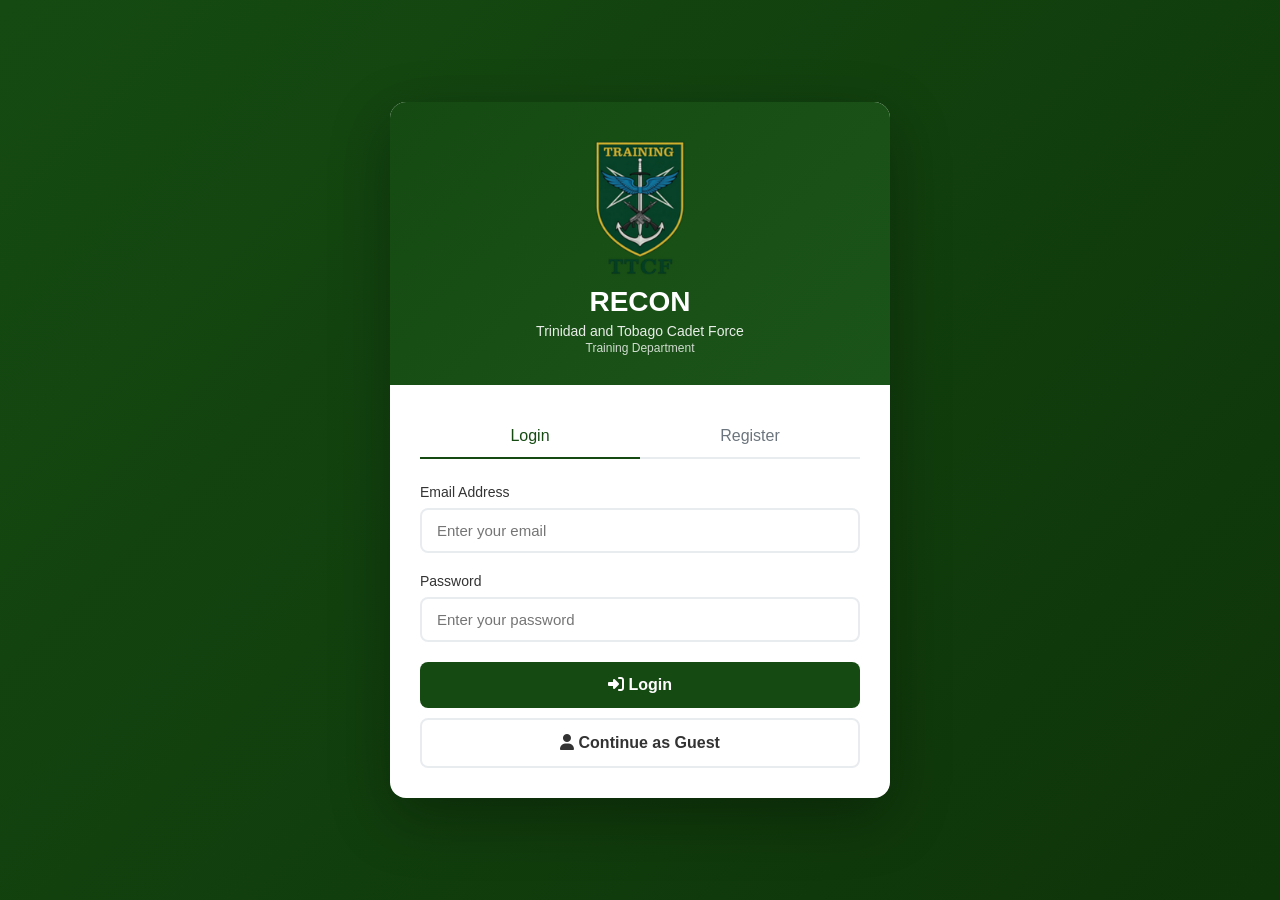
==== login.html @ ab25f3e5 "Add files via upload" ====
<!DOCTYPE html>
<html>
<head>
  <meta charset="UTF-8">
  <meta name="viewport" content="width=device-width, initial-scale=1.0">
  <title>RECON - Login</title>
  <link rel="stylesheet" href="https://cdnjs.cloudflare.com/ajax/libs/font-awesome/6.4.0/css/all.min.css">
  <style>
    * { box-sizing: border-box; margin: 0; padding: 0; }
    
    body {
      font-family: -apple-system, BlinkMacSystemFont, 'Segoe UI', Roboto, sans-serif;
      background: linear-gradient(135deg, #154b12 0%, #0e3409 100%);
      min-height: 100vh;
      display: flex;
      align-items: center;
      justify-content: center;
      padding: 20px;
    }
    
    .login-container {
      background: white;
      border-radius: 16px;
      box-shadow: 0 20px 60px rgba(0,0,0,0.3);
      width: 100%;
      max-width: 500px;
      overflow: hidden;
      max-height: 90vh;
      overflow-y: auto;
    }
    
    .login-header {
      background: linear-gradient(135deg, #154b12 0%, #1b5418 100%);
      color: white;
      padding: 30px;
      text-align: center;
    }
    .login-header h1 { font-size: 28px; margin-bottom: 5px; }
    .login-header p { opacity: 0.9; font-size: 14px; }
    .login-header p.sub-label { font-size: 12px; opacity: 0.8; margin-top: 2px; }
    
    .login-body { padding: 30px; }
    
    .tabs {
      display: flex;
      margin-bottom: 25px;
      border-bottom: 2px solid #e9ecef;
    }
    .tab {
      flex: 1;
      padding: 12px;
      text-align: center;
      cursor: pointer;
      font-weight: 500;
      color: #6c757d;
      border-bottom: 2px solid transparent;
      margin-bottom: -2px;
      transition: all 0.2s;
    }
    .tab:hover { color: #154b12; }
    .tab.active { color: #154b12; border-bottom-color: #154b12; }
    
    .form-panel { display: none; }
    .form-panel.active { display: block; }
    
    .form-group { margin-bottom: 20px; }
    .form-group label { display: block; margin-bottom: 8px; font-weight: 500; color: #333; font-size: 14px; }
    .form-control {
      width: 100%;
      padding: 12px 15px;
      border: 2px solid #e9ecef;
      border-radius: 8px;
      font-size: 15px;
      transition: border-color 0.2s;
    }
    .form-control:focus { outline: none; border-color: #154b12; }
    textarea.form-control { resize: vertical; min-height: 60px; }
    
    .form-row { display: grid; grid-template-columns: 1fr 1fr; gap: 15px; }
    
    .form-section-title {
      font-size: 14px;
      font-weight: 600;
      color: #154b12;
      margin: 20px 0 15px 0;
      padding-bottom: 8px;
      border-bottom: 2px solid #e9ecef;
      display: flex;
      align-items: center;
      gap: 8px;
    }
    .form-section-title:first-of-type { margin-top: 0; }
    .form-section-title i { font-size: 16px; }
    
    .form-note {
      font-size: 12px;
      color: #666;
      margin-top: 15px;
      text-align: center;
      display: flex;
      align-items: center;
      justify-content: center;
      gap: 6px;
    }
    .form-note i { color: #154b12; }
    
    .btn {
      width: 100%;
      padding: 14px;
      border: none;
      border-radius: 8px;
      font-size: 16px;
      font-weight: 600;
      cursor: pointer;
      transition: all 0.2s;
    }
    .btn-primary { background: #154b12; color: white; }
    .btn-primary:hover { background: #0e3409; }
    .btn-outline { background: transparent; border: 2px solid #e9ecef; color: #333; margin-top: 10px; }
    .btn-outline:hover { background: #f8f9fa; }
    
    .message {
      padding: 12px;
      border-radius: 8px;
      margin-bottom: 20px;
      display: none;
    }
    .message.show { display: block; }
    .message.error { background: #f8d7da; color: #721c24; }
    .message.success { background: #d4edda; color: #0e3409; }
    
    .loading {
      display: none;
      text-align: center;
      padding: 20px;
    }
    .loading.show { display: block; }
    .spinner {
      width: 40px; height: 40px;
      border: 3px solid #e9ecef;
      border-top-color: #154b12;
      border-radius: 50%;
      animation: spin 1s linear infinite;
      margin: 0 auto 10px;
    }
    @keyframes spin { to { transform: rotate(360deg); } }
    
    .back-link {
      text-align: center;
      margin-top: 20px;
      padding-top: 20px;
      border-top: 1px solid #e9ecef;
    }
    .back-link a {
      color: #154b12;
      text-decoration: none;
      font-weight: 500;
    }
    .back-link a:hover { text-decoration: underline; }
  
    .modal-overlay {
      position: fixed;
      top: 0;
      left: 0;
      right: 0;
      bottom: 0;
      background: rgba(0,0,0,0.5);
      display: flex;
      align-items: center;
      justify-content: center;
      z-index: 1000;
    }
    .modal {
      background: white;
      border-radius: 12px;
      box-shadow: 0 10px 40px rgba(0,0,0,0.3);
      overflow: hidden;
    }
    </style>
  <meta name="theme-color" content="#154b12">
  <link rel="manifest" href="manifest.webmanifest">
  <link rel="apple-touch-icon" href="img/apple-touch-icon.png">
  <script src="js/config.js"></script>
  <script src="js/api.js"></script>
</head>
<body>
  <div class="login-container">
    <div class="login-header">
      <img src="img/icon-192.png" alt="TTCF Training" style="width: 150px; height: auto; margin-bottom: 0;">
      <h1>RECON</h1>
      <p>Trinidad and Tobago Cadet Force</p>
      <p class="sub-label">Training Department</p>
    </div>
    
    <div class="login-body">
      <div class="tabs">
        <div class="tab active" onclick="showTab('login')">Login</div>
        <div class="tab" onclick="showTab('register')">Register</div>
      </div>
      
      <div id="message" class="message"></div>
      
      <div id="loading" class="loading">
        <div class="spinner"></div>
        <p>Please wait...</p>
      </div>
      
      <!-- Login Form -->
      <div id="loginPanel" class="form-panel active">
        <form id="loginForm" onsubmit="handleLogin(event)" autocomplete="off">
          <div class="form-group">
            <label>Email Address</label>
            <input type="email" id="loginEmail" class="form-control" required placeholder="Enter your email" autocomplete="off" name="login-email-field">
          </div>
          <div class="form-group">
            <label>Password</label>
            <input type="password" id="loginPassword" class="form-control" required placeholder="Enter your password" autocomplete="new-password" name="login-password-field">
          </div>
          <button type="submit" class="btn btn-primary">
            <i class="fas fa-sign-in-alt"></i> Login
          </button>
        </form>
      </div>
      
      <!-- Register Form -->
      <div id="registerPanel" class="form-panel">
        <form id="registerForm" onsubmit="handleRegister(event)" autocomplete="off">
          <p class="form-section-title"><i class="fas fa-user"></i> Personal Information</p>
          <div class="form-row">
            <div class="form-group">
              <label>First Name *</label>
              <input type="text" id="regFirstName" class="form-control" required>
            </div>
            <div class="form-group">
              <label>Surname *</label>
              <input type="text" id="regLastName" class="form-control" required>
            </div>
          </div>
          
          <p class="form-section-title"><i class="fas fa-id-card"></i> Cadet Information</p>
          <div class="form-row">
            <div class="form-group">
              <label>Regimental Number *</label>
              <input type="text" id="regRegimentalNumber" class="form-control" required placeholder="e.g., 12345">
            </div>
            <div class="form-group">
              <label>Rank</label>
              <select id="regRank" class="form-control">
                <option value="Recruit">Recruit</option>
                <optgroup label="Infantry Ranks">
                  <option value="Cadet">Cadet</option>
                  <option value="Lance Corporal">Lance Corporal</option>
                  <option value="Corporal">Corporal</option>
                  <option value="Sergeant">Sergeant</option>
                  <option value="Staff Sergeant">Staff Sergeant</option>
                  <option value="Warrant Officer II">Warrant Officer II</option>
                  <option value="Warrant Officer I">Warrant Officer I</option>
                  <option value="Under Officer">Under Officer</option>
                </optgroup>
                <optgroup label="Naval Ranks">
                  <option value="AB">AB</option>
                  <option value="AR">AR</option>
                  <option value="LS">LS</option>
                  <option value="LR">LR</option>
                  <option value="Chief Petty Officer">Chief Petty Officer</option>
                  <option value="Fleet Chief Petty Officer">Fleet Chief Petty Officer</option>
                  <option value="Midshipman">Midshipman</option>
                  <option value="Sub Lt">Sub Lt</option>
                  <option value="Lt Commander">Lt Commander</option>
                  <option value="Commander">Commander</option>
                </optgroup>
                <optgroup label="Aviation Ranks">
                  <option value="SAC">SAC</option>
                  <option value="Flight Sergeant">Flight Sergeant</option>
                  <option value="Pilot Officer">Pilot Officer</option>
                  <option value="Flying Officer">Flying Officer</option>
                  <option value="Flight Lieutenant">Flight Lieutenant</option>
                </optgroup>
                <optgroup label="Officer Ranks">
                  <option value="2Lt">2Lt</option>
                  <option value="Lt">Lt</option>
                  <option value="Capt">Capt</option>
                  <option value="Maj">Maj</option>
                  <option value="Lt Col">Lt Col</option>
                  <option value="Col">Col</option>
                </optgroup>
              </select>
            </div>
          </div>
          <div class="form-row">
            <div class="form-group">
              <label>Battalion *</label>
              <select id="regBattalion" class="form-control" required>
                <option value="">Select Battalion...</option>
                <option value="1TTCF">1TTCF</option>
                <option value="2TTCF">2TTCF</option>
                <option value="3TTCF">3TTCF</option>
                <option value="4TTCF">4TTCF</option>
                <option value="5TTCF">5TTCF</option>
                <option value="6TTCF">6TTCF</option>
                <option value="MTTCF">MTTCF</option>
                <option value="SSB">SSB</option>
                <option value="FHQ">FHQ</option>
              </select>
            </div>
            <div class="form-group">
              <label>Unit/School *</label>
              <input type="text" id="regUnit" class="form-control" required placeholder="Your school/unit name">
            </div>
          </div>
          <div class="form-group">
            <label>Platoon</label>
            <input type="text" id="regPlatoon" class="form-control" placeholder="e.g., Alpha">
          </div>
          
          <p class="form-section-title"><i class="fas fa-envelope"></i> Contact Information</p>
          <div class="form-group">
            <label>Email Address *</label>
            <input type="email" id="regEmail" class="form-control" required>
          </div>
          <div class="form-group">
            <label>Contact Number *</label>
            <input type="tel" id="regContactNumber" class="form-control" required placeholder="e.g., 868-123-4567">
          </div>
          
          <p class="form-section-title"><i class="fas fa-lock"></i> Account Security</p>
          <div class="form-group">
            <label>Password *</label>
            <input type="password" id="regPassword" class="form-control" required minlength="8">
          </div>
          <div class="form-group">
            <label>Confirm Password *</label>
            <input type="password" id="regConfirmPassword" class="form-control" required>
          </div>
          <button type="submit" class="btn btn-primary">
            <i class="fas fa-user-plus"></i> Submit Registration
          </button>
          <p class="form-note"><i class="fas fa-info-circle"></i> Your registration will be reviewed by an administrator before access is granted.</p>
        </form>
      </div>
      
      <button class="btn btn-outline" onclick="continueAsGuest()">
        <i class="fas fa-user"></i> Continue as Guest
      </button>
      
      
    </div>
  </div>
  
  <script>
    var pendingToken = null, pendingUser = null;
    window.addEventListener('DOMContentLoaded', function() {
      var q = new URLSearchParams(location.search);
      if (q.get('expired')) showMessage('Your session expired. Please sign in again.', 'error');
      if (q.get('change')) showMessage('Please sign in to set a new password.', 'error');
      var s = reconApi.getSession();
      if (s && s.user && s.user.role !== 'Guest' && !q.get('expired') && !q.get('change')) location.replace('index.html');
    });
    function showTab(tab) {
      document.querySelectorAll('.tab').forEach(function(t) { t.classList.remove('active'); });
      document.querySelectorAll('.form-panel').forEach(function(p) { p.classList.remove('active'); });
      if (tab === 'login') { document.querySelector('.tab:first-child').classList.add('active'); document.getElementById('loginPanel').classList.add('active'); }
      else { document.querySelector('.tab:last-child').classList.add('active'); document.getElementById('registerPanel').classList.add('active'); }
      hideMessage();
    }
    function showMessage(text, type) { var m = document.getElementById('message'); m.textContent = text; m.className = 'message show ' + type; }
    function hideMessage() { document.getElementById('message').className = 'message'; }
    function showLoading() { document.getElementById('loading').classList.add('show'); }
    function hideLoading() { document.getElementById('loading').classList.remove('show'); }
    function policyError(p) {
      if (!p || p.length < 8) return 'Password must be at least 8 characters.';
      if (!/[A-Za-z]/.test(p) || !/[0-9]/.test(p)) return 'Password must contain letters and numbers.';
      return '';
    }
    function afterLogin(token, user) { reconApi.setSession({ token: token, user: user }); location.href = 'index.html'; }
    function handleLogin(e) {
      e.preventDefault(); hideMessage(); showLoading();
      reconApi.post('login', [document.getElementById('loginEmail').value, document.getElementById('loginPassword').value]).then(function(j) {
        hideLoading();
        if (!j.ok) { showMessage(j.error || 'Login failed', 'error'); return; }
        var r = j.data;
        if (!r.success) { showMessage(r.message || 'Login failed', 'error'); return; }
        if (r.mustChangePassword) { pendingToken = r.token; pendingUser = r.user; showPasswordChangeModal(); return; }
        showMessage('Signed in. Loading RECON…', 'success');
        afterLogin(r.token, r.user);
      }).catch(function() { hideLoading(); showMessage('Cannot reach the server. Check your connection and try again.', 'error'); });
    }
    function handleRegister(e) {
      e.preventDefault(); hideMessage();
      var password = document.getElementById('regPassword').value;
      if (password !== document.getElementById('regConfirmPassword').value) { showMessage('Passwords do not match', 'error'); return; }
      var pe = policyError(password); if (pe) { showMessage(pe, 'error'); return; }
      showLoading();
      var v = function(id) { return document.getElementById(id).value; };
      var userData = { firstName: v('regFirstName'), lastName: v('regLastName'), regimentalNumber: v('regRegimentalNumber'), rank: v('regRank'),
        battalion: v('regBattalion'), unit: v('regUnit'), platoon: v('regPlatoon'), email: v('regEmail'), contactNumber: v('regContactNumber'), password: password };
      reconApi.post('register', [userData]).then(function(j) {
        hideLoading();
        var r = j.ok ? j.data : { success: false, message: j.error };
        if (r.success) { showMessage(r.message, 'success'); document.getElementById('registerForm').reset(); setTimeout(function() { showTab('login'); }, 3500); }
        else showMessage(r.message || 'Registration failed', 'error');
      }).catch(function() { hideLoading(); showMessage('Cannot reach the server. Try again.', 'error'); });
    }
    function continueAsGuest() { reconApi.clearSession(); location.href = 'index.html?guest=true'; }
    function showPasswordChangeModal() { document.getElementById('passwordChangeModal').style.display = 'flex'; document.getElementById('newPassword').focus(); }
    function submitPasswordChange() {
      var np = document.getElementById('newPassword').value, cp = document.getElementById('confirmPassword').value, el = document.getElementById('passwordError');
      el.style.display = 'none';
      var pe = policyError(np);
      if (pe || np !== cp) { el.textContent = pe || 'Passwords do not match'; el.style.display = 'block'; return; }
      showLoading();
      reconApi.post('changePassword', ['', np], '', pendingToken).then(function(j) {
        hideLoading();
        if (j.ok && j.data.success) { document.getElementById('passwordChangeModal').style.display = 'none'; afterLogin(j.data.token, pendingUser); }
        else { el.textContent = (j.ok ? j.data.message : j.error) || 'Error changing password'; el.style.display = 'block'; }
      }).catch(function() { hideLoading(); el.textContent = 'Cannot reach the server.'; el.style.display = 'block'; });
    }
  </script>


  <!-- Password Change Modal -->
  <div id="passwordChangeModal" class="modal-overlay" style="display:none;">
    <div class="modal" style="max-width: 400px;">
      <div class="modal-header" style="background: linear-gradient(135deg, #1a4d2e, #2d6a4f); color: white;">
        <h3 style="margin: 0;"><i class="fas fa-key"></i> Change Your Password</h3>
      </div>
      <div class="modal-body" style="padding: 25px;">
        <p style="margin-bottom: 20px; color: #666;">Your password has been reset. Please create a new password to continue.</p>
        <div class="form-group">
          <label>New Password</label>
          <input type="password" id="newPassword" class="form-control" placeholder="Enter new password" minlength="8" required>
        </div>
        <div class="form-group">
          <label>Confirm Password</label>
          <input type="password" id="confirmPassword" class="form-control" placeholder="Confirm new password" required>
        </div>
        <p id="passwordError" style="color: #c00; display: none; margin-top: 10px;"></p>
      </div>
      <div class="modal-footer" style="padding: 15px 25px; border-top: 1px solid #eee;">
        <button class="btn btn-primary" onclick="submitPasswordChange()" style="width: 100%;">
          <i class="fas fa-save"></i> Change Password
        </button>
      </div>
    </div>
  </div>

</body>
</html>
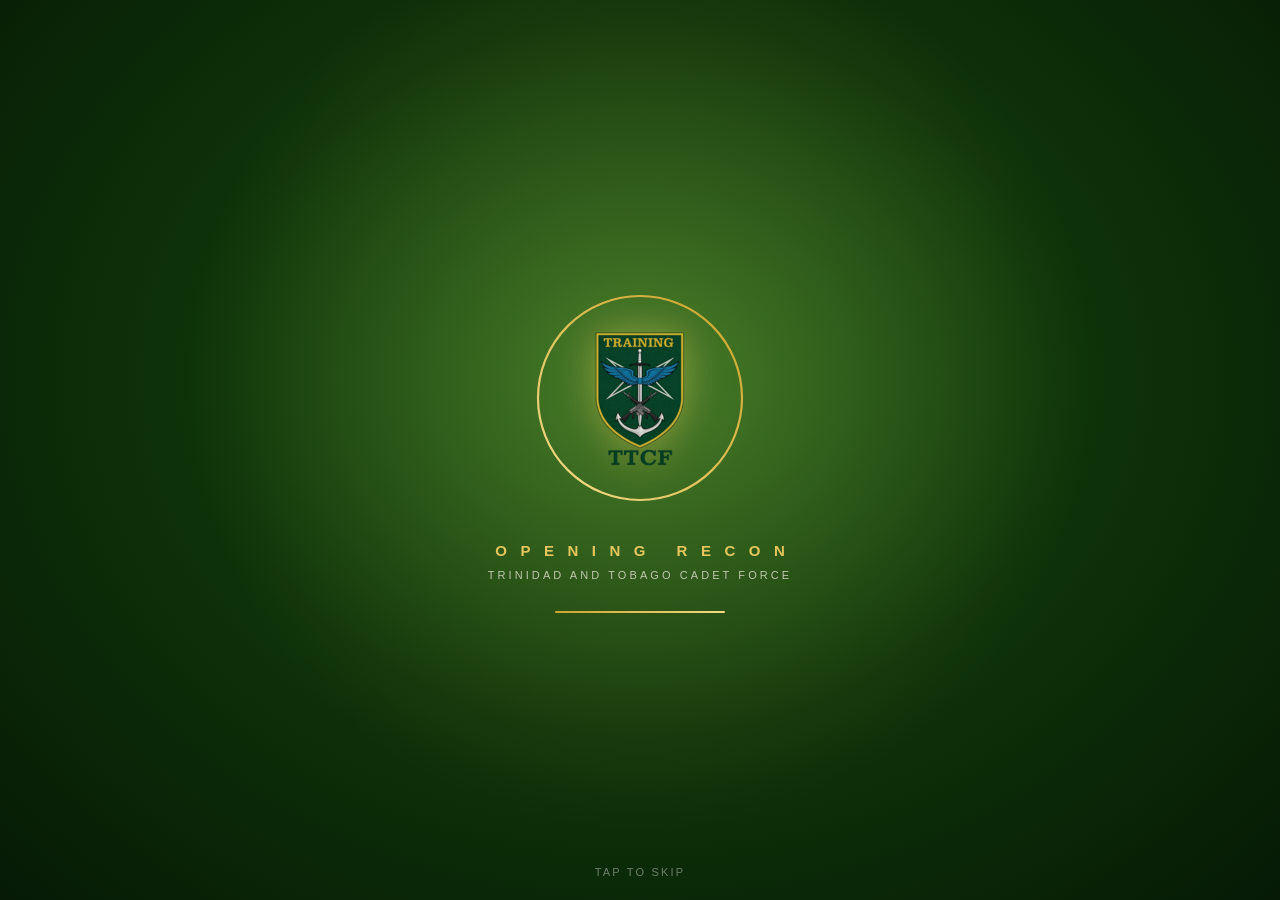
==== commit f9cb16a5: "Add files via upload" ====
--- a/login.html
+++ b/login.html
@@ -1,6 +1,7 @@
 <!DOCTYPE html>
 <html>
 <head>
+  <script src="js/splash.js"></script>
   <meta charset="UTF-8">
   <meta name="viewport" content="width=device-width, initial-scale=1.0">
   <title>RECON - Login</title>
@@ -182,6 +183,7 @@
   <link rel="apple-touch-icon" href="img/apple-touch-icon.png">
   <script src="js/config.js"></script>
   <script src="js/api.js"></script>
+  <link rel="stylesheet" href="css/brand.css">
 </head>
 <body>
   <div class="login-container">
--- a/css/brand.css
+++ b/css/brand.css
@@ -0,0 +1,50 @@
+/* RECON brand: white, green, gold. Loaded last — edit the 4 variables below to retune the whole app. */
+:root {
+  --primary: #154b12; --primary-dark: #0e3409; --secondary: #1b5418;
+  --gold: #c9a227; --gold-dark: #a8861a; --gold-light: #f6ecc4; --gold-bright: #e6c65c;
+  --bg: #ffffff; --surface: #ffffff;
+}
+body { background: #fbfaf5; }
+/* sidebar: green with gold accents */
+.sidebar { background: linear-gradient(180deg, #1b5418 0%, #0e3409 100%); border-right: 3px solid var(--gold); }
+.sidebar-header h2 { color: var(--gold-bright); letter-spacing: .5px; }
+.sidebar-header .subtitle, .sidebar-header .sub-label { color: rgba(255,255,255,.85); }
+.sidebar-header { border-bottom: 1px solid rgba(201,162,39,.45); }
+.avatar { background: var(--gold); color: var(--primary-dark); }
+.nav-item i, .nav-item[data-page] i { background: rgba(201,162,39,.18) !important; color: var(--gold-bright) !important; }
+.nav-item:hover { background: rgba(201,162,39,.14); }
+.nav-item.active { background: rgba(201,162,39,.22); border-left-color: var(--gold); color: #fff; }
+.nav-item.active i { background: var(--gold) !important; color: var(--primary-dark) !important; }
+/* header + cards: white with gold rules */
+.header { background: #fff; border-bottom: 3px solid var(--gold); }
+.header h1 { color: var(--primary); }
+.card { border-top: 3px solid var(--gold); }
+.card-header { border-bottom: 1px solid var(--gold-light); }
+.card-header h3 i, .card-header h3 .fas { color: var(--gold-dark); }
+.stat-icon { background: var(--gold-light) !important; color: var(--gold-dark) !important; }
+.stat-card { border-left: 4px solid var(--gold); }
+/* buttons */
+.btn-primary { background: var(--primary); color: #fff; border: 1px solid var(--primary); }
+.btn-primary:hover { background: var(--primary-dark); box-shadow: 0 0 0 2px var(--gold); }
+.btn-outline { border-color: var(--gold); color: var(--primary); background: #fff; }
+.btn-outline:hover { background: var(--gold-light); border-color: var(--gold-dark); }
+.btn-gold, .btn-warning { background: var(--gold); color: #1c1600; border-color: var(--gold-dark); }
+th { background: var(--gold-light); color: var(--primary-dark); }
+a { color: var(--primary); }
+.notif-item.unread { background: var(--gold-light); border-left-color: var(--gold); }
+.notif-badge { background: var(--gold); color: #1c1600; }
+.bottom-nav button.active, .bottom-nav button:active { color: var(--gold-dark); }
+.form-control:focus, input:focus, select:focus, textarea:focus { border-color: var(--gold) !important; box-shadow: 0 0 0 3px rgba(201,162,39,.25) !important; outline: none; }
+/* dark mode keeps the same palette on dark green */
+[data-theme="dark"] body { background: #0b1a0a; }
+[data-theme="dark"] .header { background: #14211a; border-bottom-color: var(--gold); }
+[data-theme="dark"] .header h1 { color: var(--gold-bright); }
+[data-theme="dark"] .card-header { border-bottom-color: #3a3418; }
+[data-theme="dark"] th { background: #2a2a12; color: var(--gold-bright); }
+[data-theme="dark"] .btn-outline { background: transparent; color: var(--gold-bright); }
+[data-theme="dark"] .stat-icon { background: #2a2a12 !important; }
+[data-theme="dark"] .notif-item.unread { background: #2a2a12; }
+/* login page */
+.login-container, .container { border-top: 4px solid var(--gold); }
+.tab.active { color: var(--primary) !important; border-bottom-color: var(--gold) !important; }
+.tab:hover { color: var(--gold-dark) !important; }
